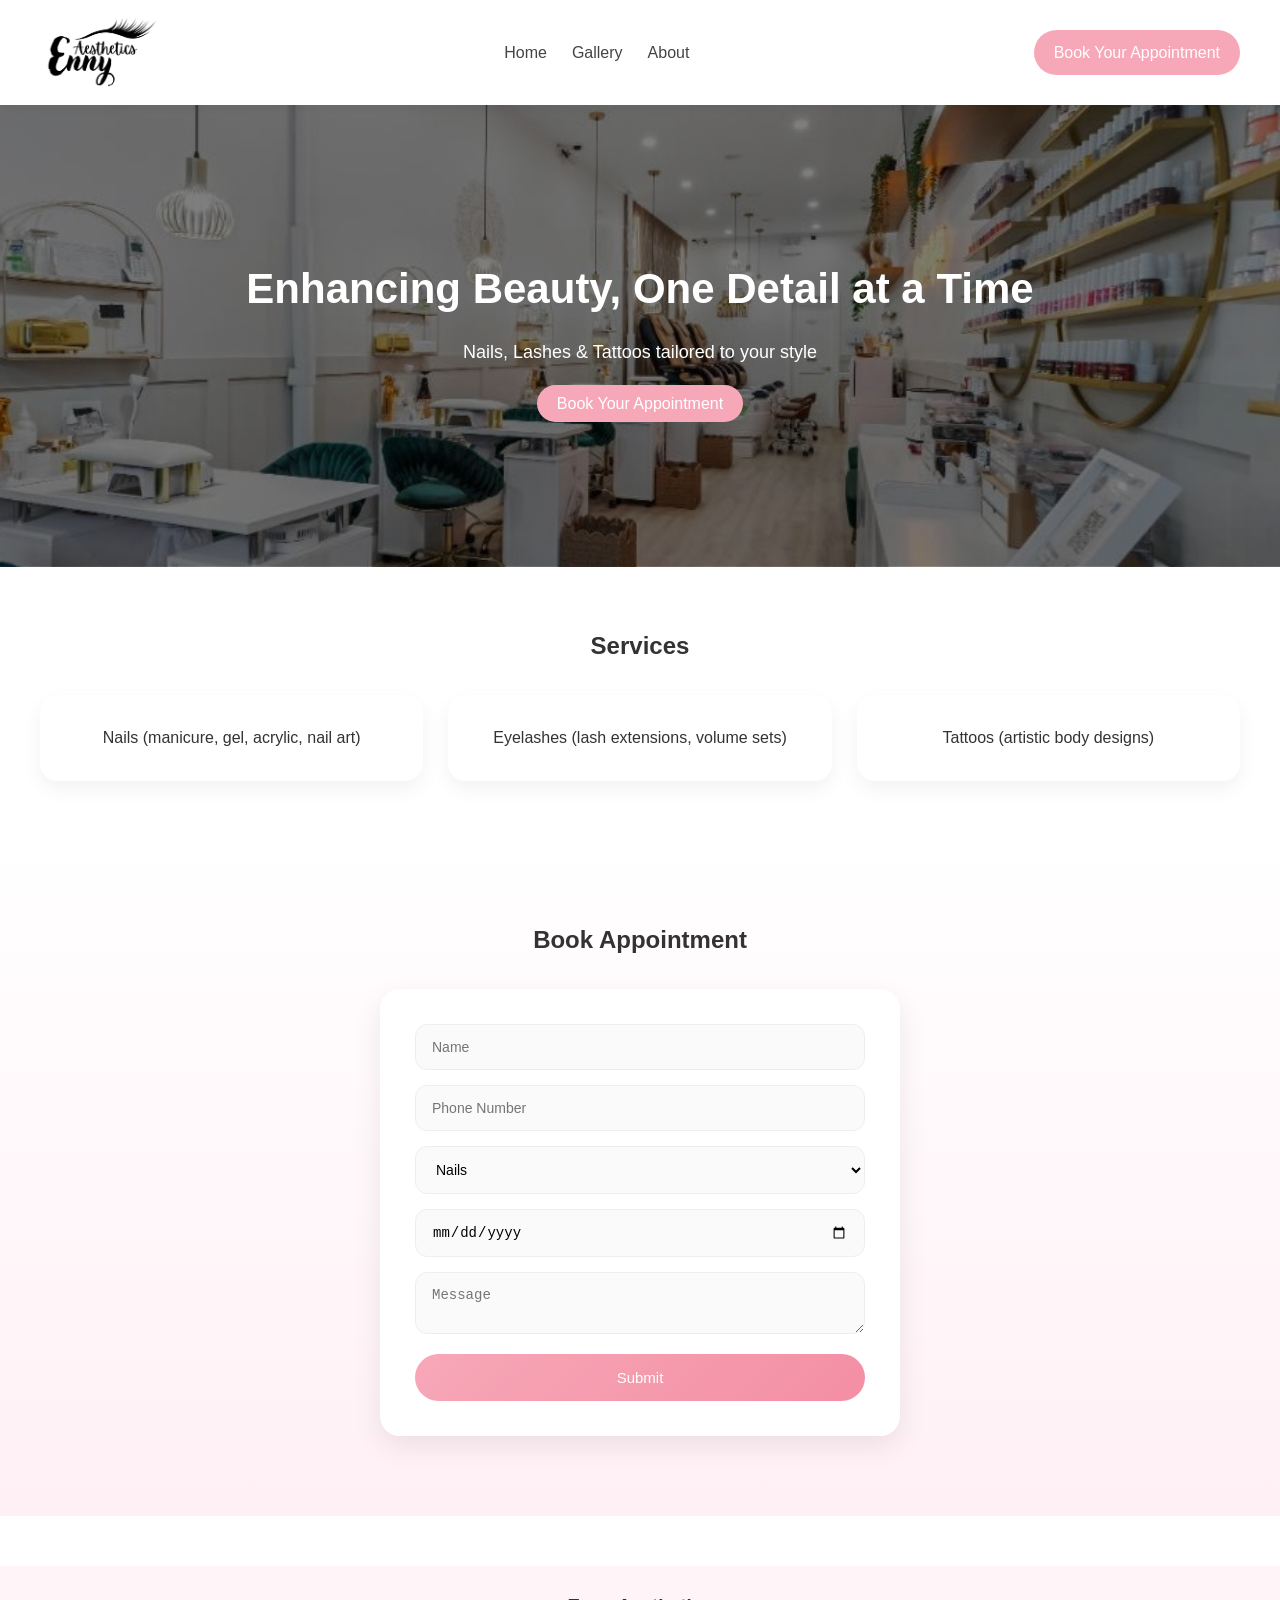
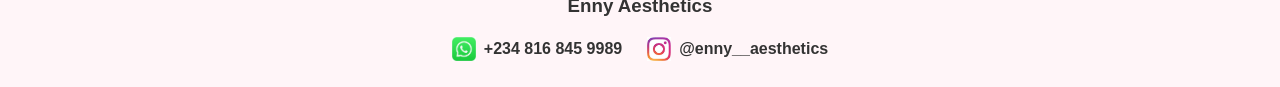
==== index.html @ ecca32d2 "updated homepage layout" ====
<!DOCTYPE html>
<html lang="en">
<head>
<meta charset="UTF-8">
<meta name="viewport" content="width=device-width, initial-scale=1.0">
<title>Enny Aesthetics</title>
<link rel="stylesheet" href="styles.css">
</head>

<body>

<header>
  <nav class="navbar">
    <img src="public/gal/logo.png" class="logo" />
    <ul>
      <li><a href="/">Home</a></li>
      <li><a href="/gallery.html">Gallery</a></li>
      <li><a href="/about.html">About</a></li>
    </ul>
    <a href="#booking" class="cta">Book Your Appointment </a>
  </nav>
</header>

<section class="hero">
  <h1>Enhancing Beauty, One Detail at a Time</h1>
  <p>Nails, Lashes & Tattoos tailored to your style</p>
  <a href="#booking" style="text-decoration: none;" class="cta">Book Your Appointment</a>
</section>

<section class="services">
  <h2>Services</h2>
  <div class="grid">
    <div class="card">Nails (manicure, gel, acrylic, nail art)</div>
    <div class="card">Eyelashes (lash extensions, volume sets)</div>
    <div class="card">Tattoos (artistic body designs)</div>
  </div>
</section>

<section id="booking" class="booking">
  <h2>Book Appointment</h2>
  <form id="bookingForm">
    <input type="text" id="name" placeholder="Name" required>
    <input type="tel" id="phone" placeholder="Phone Number" required>

    <select id="service">
      <option>Nails</option>
      <option>Eyelashes</option>
      <option>Tattoos</option>
    </select>

    <input type="date" id="date">
    <textarea id="message" placeholder="Message"></textarea>

    <button type="submit">Submit</button>
  </form>
</section>

<footer class="footer">
  <h3>Enny Aesthetics</h3>

  <div class="socials">
    <a href="https://wa.me/2348168459989" target="_blank">
      <img src="public/icons/whatsapp.png" class="social-icon">
      <span><b>+234 816 845 9989</b></span>
    </a>

    <a href="https://instagram.com/enny__aesthetics" target="_blank">
      <img src="public/icons/instagram.png" class="social-icon">
      <span><b>@enny__aesthetics</b></span>
    </a>
  </div>

</footer>
</body>
</html>
---- styles.css ----
/* Reset */
* {
  margin: 0;
  padding: 0;
  box-sizing: border-box;
}

/* Fonts & Base */
body {
  font-family: "Segoe UI", Tahoma, sans-serif;
  background: #ffffff;
  color: #333;
  line-height: 1.6;
}

/* Navbar */
.navbar {
  display: flex;
  justify-content: space-between;
  align-items: center;
  padding: 18px 40px;
  background: white;
  box-shadow: 0 2px 10px rgba(0,0,0,0.05);
  position: sticky;
  top: 0;
  z-index: 1000;
}

.navbar ul {
  display: flex;
  gap: 25px;
  list-style: none;
}

.navbar a {
  text-decoration: none;
  color: #444;
  font-weight: 500;
}

.logo {
  height: 45px;
}

/* CTA Button */
.cta {
  background: #f7a8b8;
  color: white !important;
  padding: 10px 20px;
  border-radius: 999px;
  transition: 0.3s;
  font-weight: 500;
}

.cta:hover {
  background: #f48ea4;
  transform: translateY(-1px);
}

/* Hero */
.hero {
  text-align: center;
  padding: 150px 20px 150px;
  background-image: linear-gradient(
      rgba(0, 0, 0, 0.5),
      rgba(0, 0, 0, 0.5)
    ),
    url("public/bg/main.png");
  background-size: cover;
  background-position: center;
  color: white;
}

.hero h1 {
  font-size: 42px;
  margin-bottom: 15px;
}

.hero p {
  font-size: 18px;
  margin-bottom: 25px;
  color: #ffffff;
}

/* Sections */
section {
  padding: 60px 40px;
}

h1, h2 {
  text-align: center;
  margin-bottom: 25px;
}

/* Services */
.services .grid {
  display: grid;
  grid-template-columns: repeat(auto-fit, minmax(220px,1fr));
  gap: 25px;
  margin-top: 30px;
}

.card {
  background: #fff;
  padding: 30px;
  border-radius: 18px;
  text-align: center;
  box-shadow: 0 8px 20px rgba(0,0,0,0.05);
  transition: 0.3s;
}

.card:hover {
  transform: translateY(-5px);
}


/* Booking */
.booking {
  background: linear-gradient(to bottom, #fff, #fff0f5);
  padding: 80px 20px;
}

.booking h2 {
  margin-bottom: 30px;
}

.booking form {
  max-width: 520px;
  margin: auto;
  background: white;
  padding: 35px;
  border-radius: 20px;
  box-shadow: 0 10px 30px rgba(0,0,0,0.08);
  display: flex;
  flex-direction: column;
  gap: 15px;
}
.booking input,
.booking select,
.booking textarea {
  padding: 14px 16px;
  border-radius: 12px;
  border: 1px solid #eee;
  font-size: 14px;
  background: #fafafa;
  transition: 0.2s;
}

.booking input:focus,
.booking select:focus,
.booking textarea:focus {
  outline: none;
  border-color: #f7a8b8;
  background: white;
}

.booking button {
  background: linear-gradient(135deg, #f7a8b8, #f48ea4);
  color: white;
  border: none;
  padding: 15px;
  border-radius: 999px;
  font-size: 15px;
  font-weight: 500;
  cursor: pointer;
  transition: 0.25s;
  margin-top: 5px;
}

.booking button:hover {
  transform: translateY(-2px);
  box-shadow: 0 8px 18px rgba(244,142,164,0.35);
}

/* Gallery */
.gallery {
  display: grid;
  grid-template-columns: repeat(auto-fit, minmax(220px,1fr));
  gap: 15px;
  margin-top: 20px;
}

.gallery img {
  width: 100%;
  border-radius: 16px;
  transition: 0.3s;
  box-shadow: 0 4px 12px rgba(0,0,0,0.08);
}

.gallery img:hover {
  transform: scale(1.03);
}

/* About */
.about {
  max-width: 800px;
  margin: auto;
  text-align: center;
}

.about ul {
  list-style: none;
  margin: 20px 0;
}

.about li {
  margin: 8px 0;
}

/* Footer */
footer {
  background: #fff5f8;
  padding: 25px;
  text-align: center;
  margin-top: 50px;
}

.socials {
  display: flex;
  justify-content: center;
  gap: 25px;
  margin-top: 15px;
  flex-wrap: wrap;
}

.socials a {
  display: flex;
  align-items: center;
  gap: 8px;
  text-decoration: none;
  color: #333;
}

.social-icon {
  width: 24px;
  height: 24px;
}

.logo {
  width: 10%;
  height: auto;
}

/* Mobile */
@media(max-width:768px){
  .navbar {
    padding: 15px 20px;
  }
  .logo {
    width: 75px;
    height: auto;
  }
  .hero h1 {
    font-size: 30px;
  }

  section {
    padding: 50px 20px;
  }
}
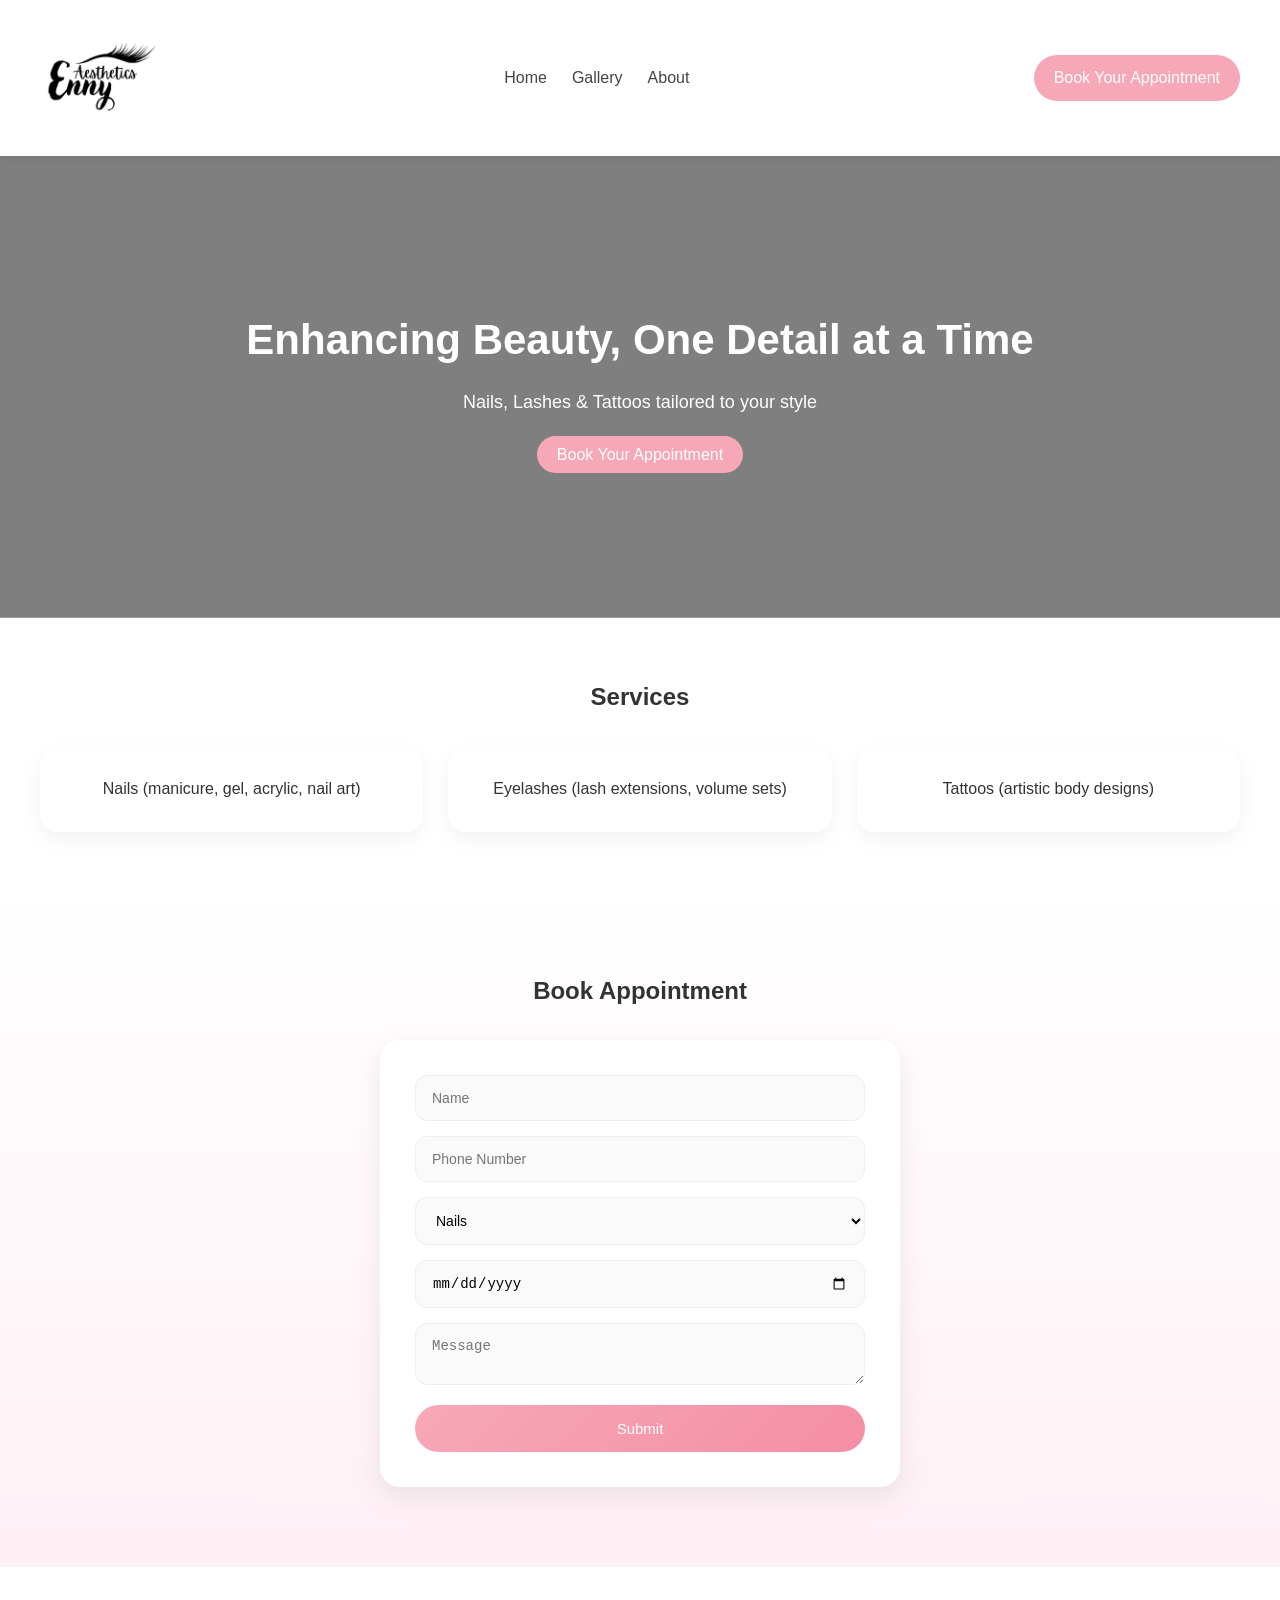
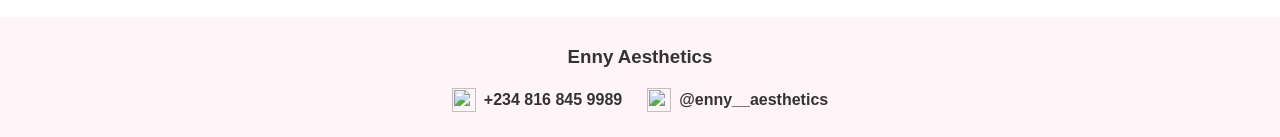
==== commit 99bdc0b1: "fixed logo" ====
--- a/index.html
+++ b/index.html
@@ -11,7 +11,7 @@
 
 <header>
   <nav class="navbar">
-    <img src="public/gal/logo.png" class="logo" />
+    <img src="logo.png" class="logo" />
     <ul>
       <li><a href="/">Home</a></li>
       <li><a href="/gallery.html">Gallery</a></li>
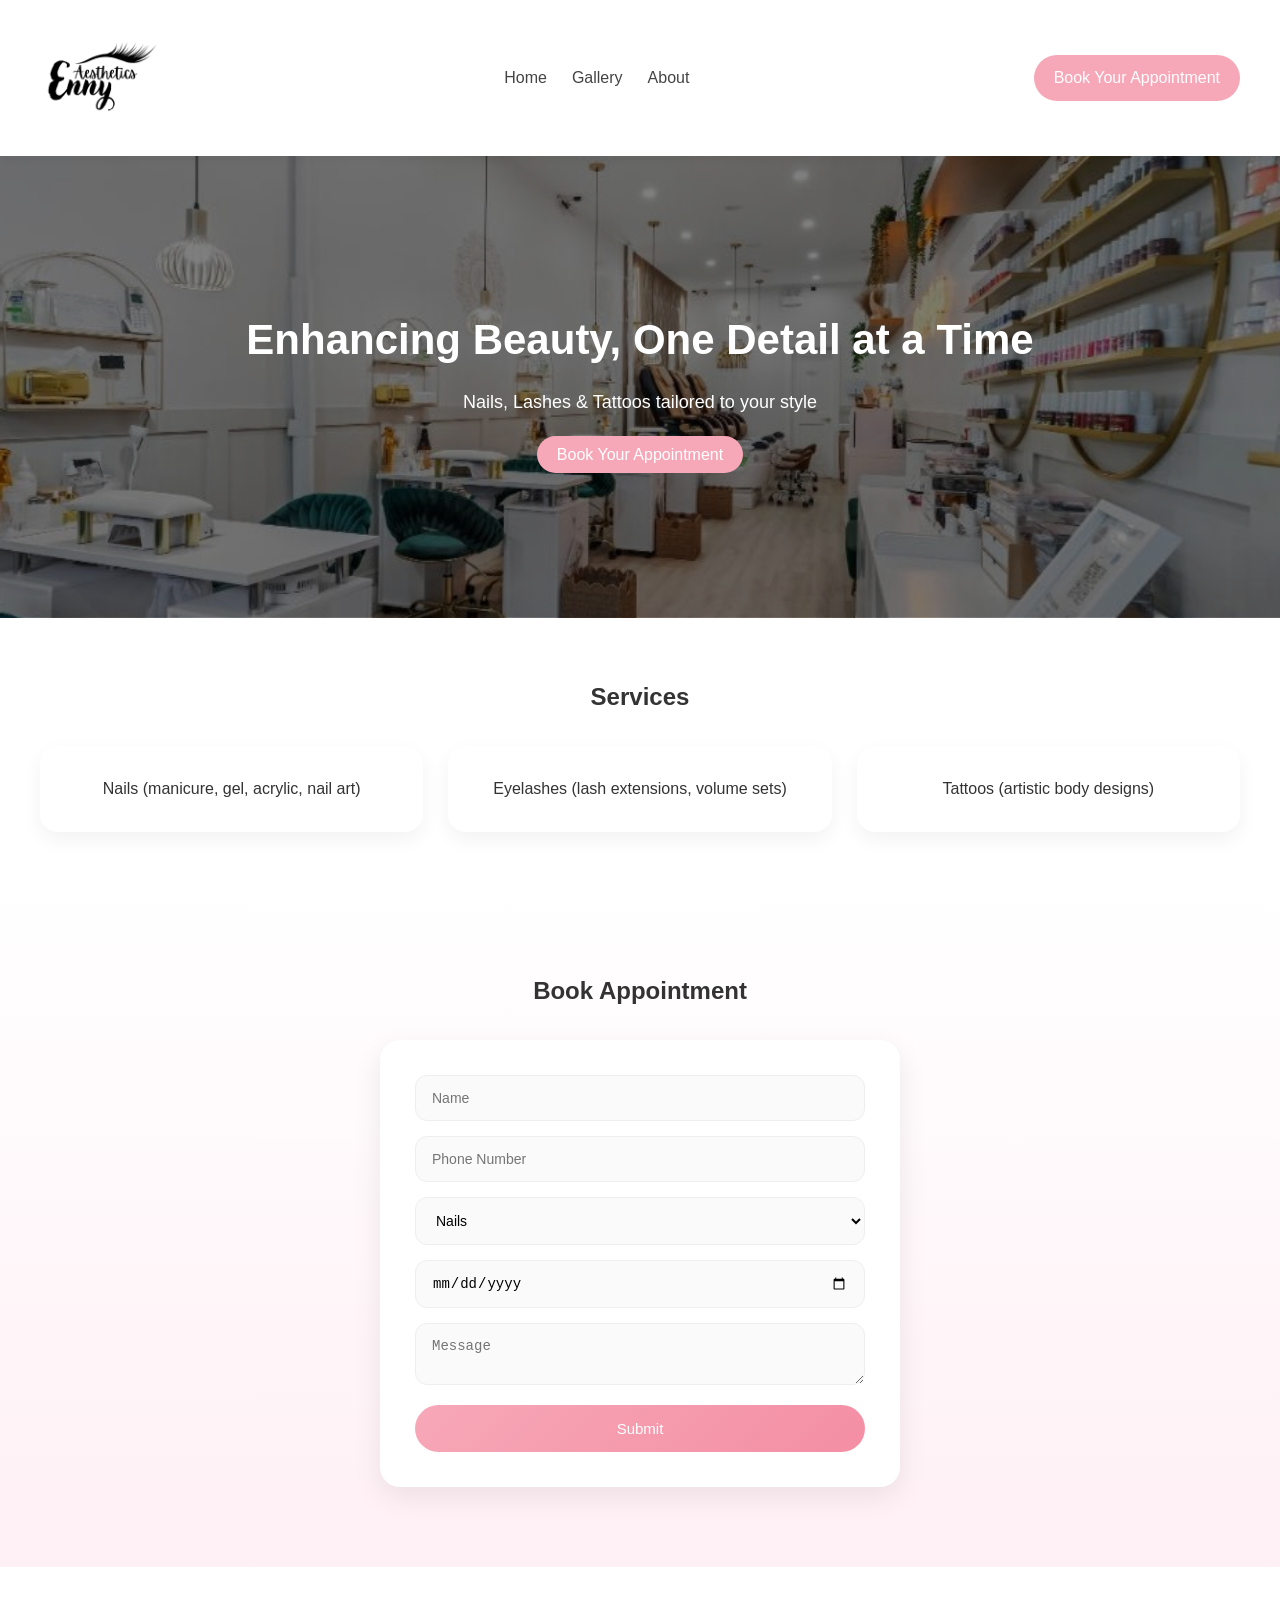
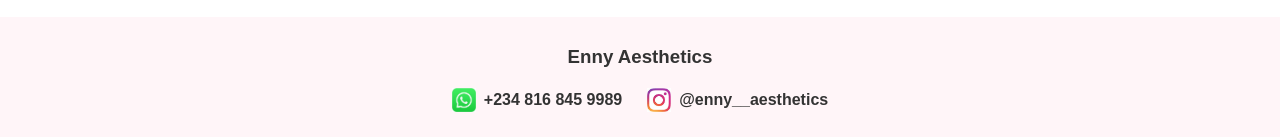
==== commit 7ee036a2: "added images" ====
--- a/index.html
+++ b/index.html
@@ -60,12 +60,12 @@
 
   <div class="socials">
     <a href="https://wa.me/2348168459989" target="_blank">
-      <img src="public/icons/whatsapp.png" class="social-icon">
+      <img src="icons/whatsapp.png" class="social-icon">
       <span><b>+234 816 845 9989</b></span>
     </a>
 
     <a href="https://instagram.com/enny__aesthetics" target="_blank">
-      <img src="public/icons/instagram.png" class="social-icon">
+      <img src="icons/instagram.png" class="social-icon">
       <span><b>@enny__aesthetics</b></span>
     </a>
   </div>
--- a/styles.css
+++ b/styles.css
@@ -65,7 +65,7 @@
       rgba(0, 0, 0, 0.5),
       rgba(0, 0, 0, 0.5)
     ),
-    url("public/bg/main.png");
+    url("bg/main.png");
   background-size: cover;
   background-position: center;
   color: white;
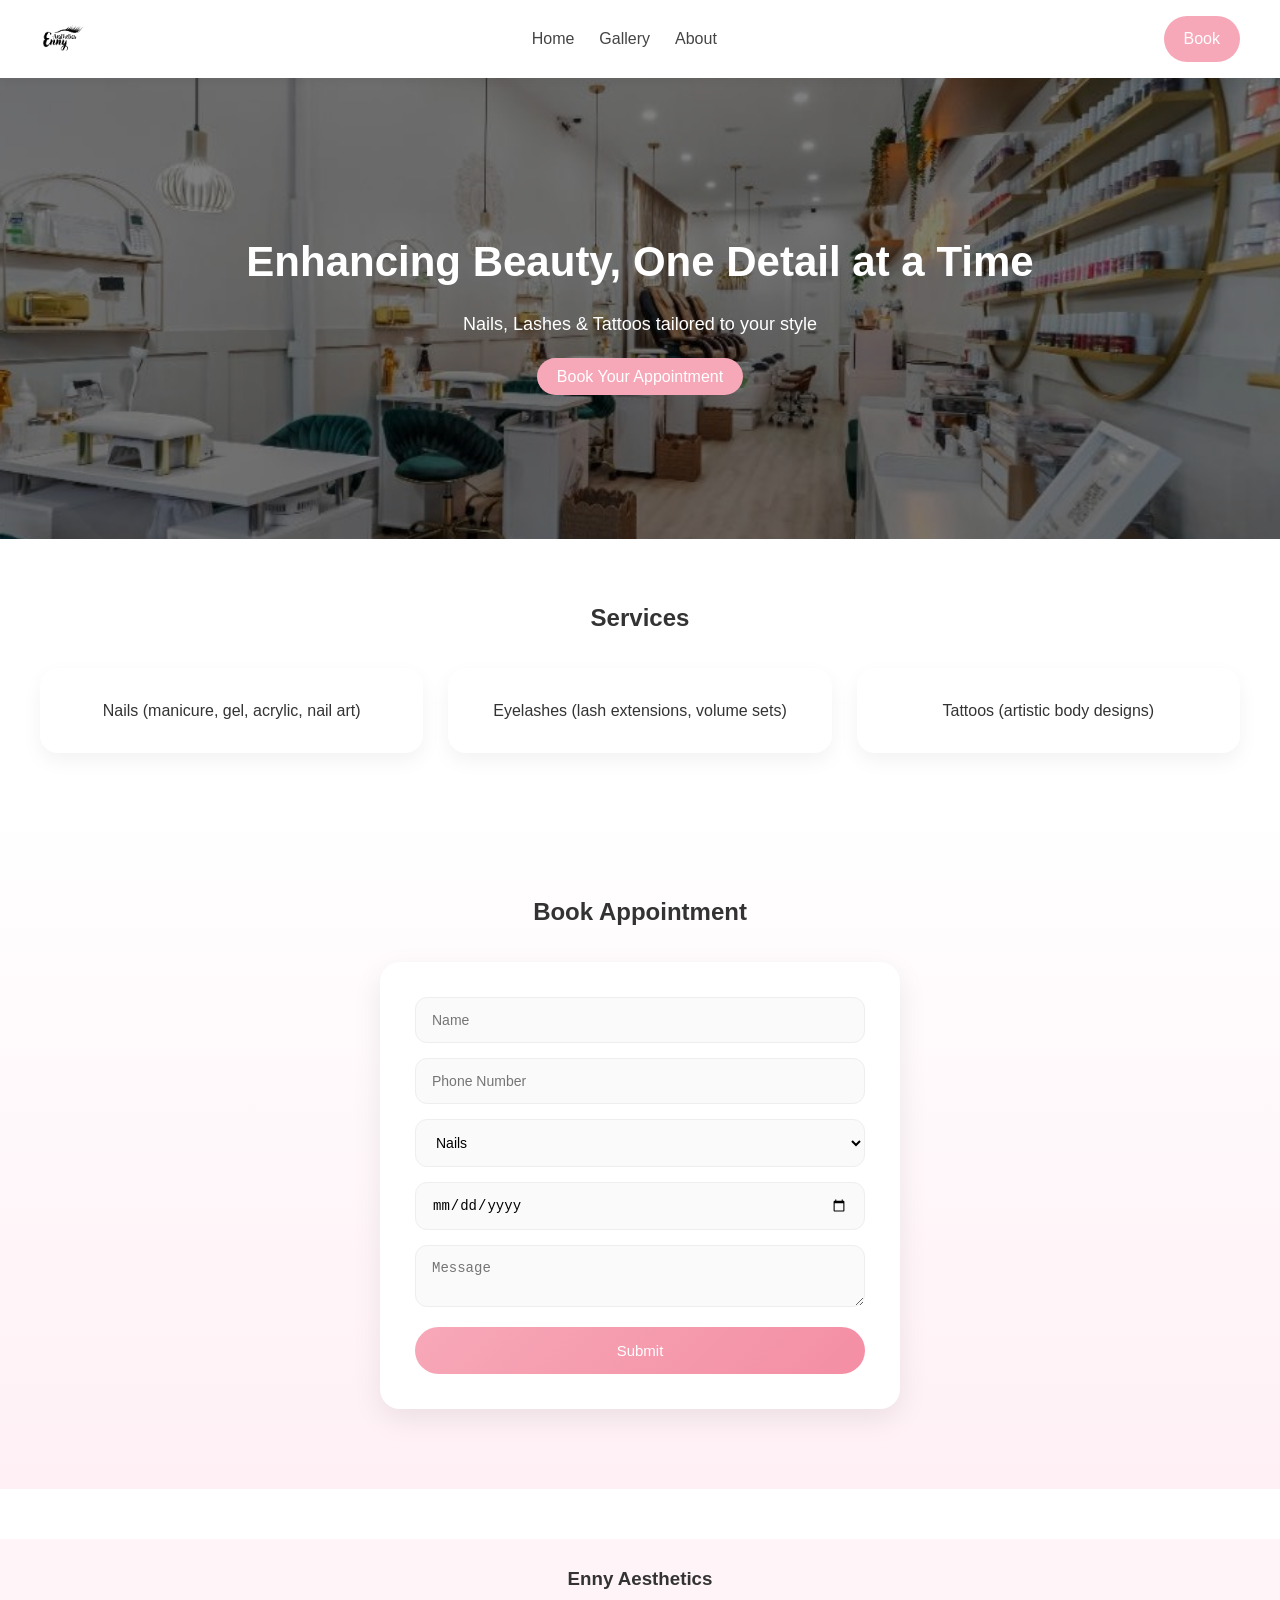
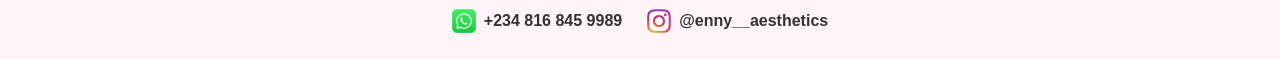
==== commit ca1f502f: "added nav bar" ====
--- a/index.html
+++ b/index.html
@@ -11,14 +11,18 @@
 
 <header>
   <nav class="navbar">
-    <img src="logo.png" class="logo" />
-    <ul>
-      <li><a href="/">Home</a></li>
-      <li><a href="/gallery.html">Gallery</a></li>
-      <li><a href="/about.html">About</a></li>
-    </ul>
-    <a href="#booking" class="cta">Book Your Appointment </a>
-  </nav>
+  <img src="logo.png" class="logo">
+
+  <div class="menu-toggle">☰</div>
+
+  <ul class="nav-links">
+    <li><a href="/">Home</a></li>
+    <li><a href="/gallery">Gallery</a></li>
+    <li><a href="/about">About</a></li>
+  </ul>
+
+  <a href="/#booking" class="cta">Book</a>
+</nav>
 </header>
 
 <section class="hero">
--- a/styles.css
+++ b/styles.css
@@ -241,20 +241,160 @@
   height: auto;
 }
 
-/* Mobile */
-@media(max-width:768px){
+/* ---------- MOBILE FIRST ---------- */
+
+@media (max-width: 768px) {
+
+  /* Navbar */
   .navbar {
-    padding: 15px 20px;
-  }
-  .logo {
-    width: 75px;
-    height: auto;
-  }
+    flex-direction: column;
+    gap: 10px;
+    padding: 15px 15px;
+    text-align: center;
+  }
+
+  .navbar ul {
+    flex-direction: column;
+    gap: 10px;
+  }
+
+  .cta {
+    display: inline-block;
+    margin-top: 5px;
+  }
+
+  /* Hero */
+  .hero {
+    padding: 60px 15px 40px;
+  }
+
   .hero h1 {
-    font-size: 30px;
-  }
-
+    font-size: 26px;
+    line-height: 1.3;
+  }
+
+  .hero p {
+    font-size: 15px;
+  }
+
+  /* Sections */
   section {
-    padding: 50px 20px;
-  }
-}
+    padding: 45px 15px;
+  }
+
+  /* Services */
+  .services .grid {
+    grid-template-columns: 1fr;
+  }
+
+  /* Booking form */
+  .booking form {
+    padding: 20px;
+    border-radius: 16px;
+  }
+
+  .booking input,
+  .booking select,
+  .booking textarea {
+    font-size: 14px;
+    padding: 12px;
+  }
+
+  .booking button {
+    padding: 13px;
+    font-size: 14px;
+  }
+
+  /* Gallery */
+  .gallery {
+  display: grid;
+  grid-template-columns: repeat(auto-fit, minmax(160px, 1fr));
+  gap: 12px;
+}
+
+  /* About */
+  .about {
+    padding: 0 10px;
+  }
+
+  /* Footer */
+  .socials {
+    flex-direction: column;
+    gap: 12px;
+  }
+
+}
+@media (max-width: 480px) {
+  .hero h1 {
+    font-size: 22px;
+  }
+
+  .cta {
+    padding: 9px 16px;
+    font-size: 13px;
+  }
+
+  .gallery {
+    grid-template-columns: 1fr 1fr;
+  }
+}
+body {
+  overflow-x: hidden;
+}
+
+.logo {
+  height: 45px;
+  width: auto;
+  object-fit: contain;
+}
+
+.navbar {
+  display: flex;
+  justify-content: space-between;
+  align-items: center;
+  padding: 16px 40px;
+  background: white;
+  box-shadow: 0 2px 10px rgba(0,0,0,0.05);
+}
+
+.navbar ul {
+  display: flex;
+  gap: 25px;
+  list-style: none;
+  align-items: center;
+}
+
+.menu-toggle {
+  display: none;
+  font-size: 26px;
+  cursor: pointer;
+}
+
+@media (max-width: 768px) {
+
+  .menu-toggle {
+    display: block;
+  }
+
+  .nav-links {
+    position: absolute;
+    top: 70px;
+    left: 0;
+    width: 100%;
+    background: rgb(255, 255, 255);
+    flex-direction: column;
+    gap: 15px;
+    padding: 20px 0;
+    display: none;
+    box-shadow: 0 10px 20px rgba(0,0,0,0.05);
+  }
+
+  .nav-links.active {
+    display: flex;
+  }
+
+  .cta {
+    display: none;
+  }
+
+}
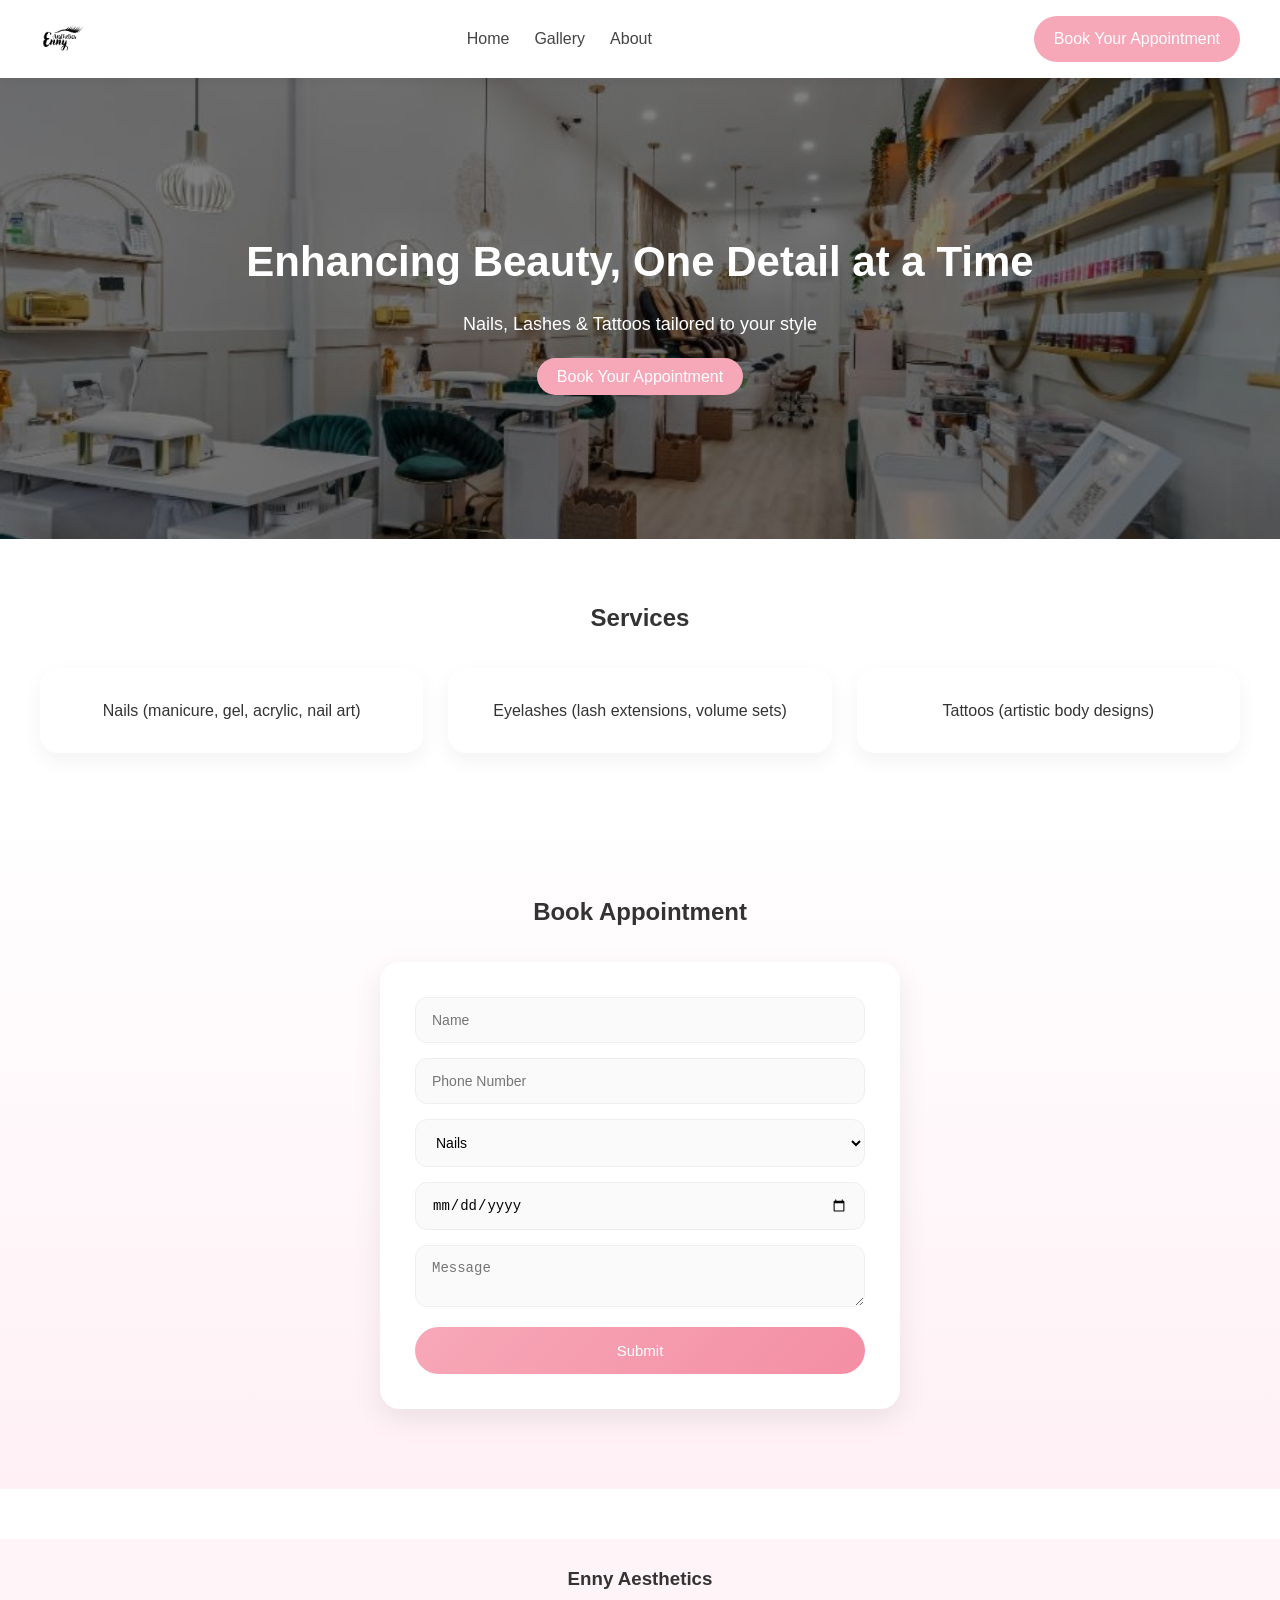
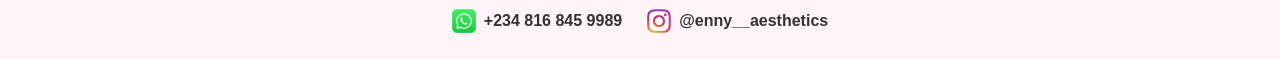
==== commit 0d46537e: "improved nav style" ====
--- a/index.html
+++ b/index.html
@@ -11,18 +11,14 @@
 
 <header>
   <nav class="navbar">
-  <img src="logo.png" class="logo">
-
-  <div class="menu-toggle">☰</div>
-
-  <ul class="nav-links">
-    <li><a href="/">Home</a></li>
-    <li><a href="/gallery">Gallery</a></li>
-    <li><a href="/about">About</a></li>
-  </ul>
-
-  <a href="/#booking" class="cta">Book</a>
-</nav>
+    <img src="logo.png" class="logo" />
+    <ul>
+      <li><a href="/">Home</a></li>
+      <li><a href="/gallery.html">Gallery</a></li>
+      <li><a href="/about.html">About</a></li>
+    </ul>
+    <a href="#booking" class="cta">Book Your Appointment </a>
+  </nav>
 </header>
 
 <section class="hero">
--- a/styles.css
+++ b/styles.css
@@ -244,23 +244,26 @@
 /* ---------- MOBILE FIRST ---------- */
 
 @media (max-width: 768px) {
-
-  /* Navbar */
   .navbar {
-    flex-direction: column;
+    padding: 8px 12px;
+  }
+
+  .logo {
+    height: 40px;
+  }
+
+  .nav-links {
     gap: 10px;
-    padding: 15px 15px;
-    text-align: center;
-  }
-
-  .navbar ul {
-    flex-direction: column;
-    gap: 10px;
+  }
+
+  .nav-links a {
+    font-size: 12px;
+    font-weight: 500;
   }
 
   .cta {
-    display: inline-block;
-    margin-top: 5px;
+    padding: 5px 10px;
+    font-size: 11px;
   }
 
   /* Hero */
@@ -364,37 +367,17 @@
   align-items: center;
 }
 
-.menu-toggle {
-  display: none;
-  font-size: 26px;
-  cursor: pointer;
-}
-
-@media (max-width: 768px) {
-
-  .menu-toggle {
-    display: block;
-  }
-
-  .nav-links {
-    position: absolute;
-    top: 70px;
-    left: 0;
-    width: 100%;
-    background: rgb(255, 255, 255);
-    flex-direction: column;
-    gap: 15px;
-    padding: 20px 0;
-    display: none;
-    box-shadow: 0 10px 20px rgba(0,0,0,0.05);
-  }
-
-  .nav-links.active {
-    display: flex;
+@media (max-width: 480px) {
+  .hero h1 {
+    font-size: 22px;
   }
 
   .cta {
-    display: none;
-  }
-
+    padding: 9px 16px;
+    font-size: 13px;
+  }
+
+  .gallery {
+    grid-template-columns: 1fr 1fr;
+  }
 }
